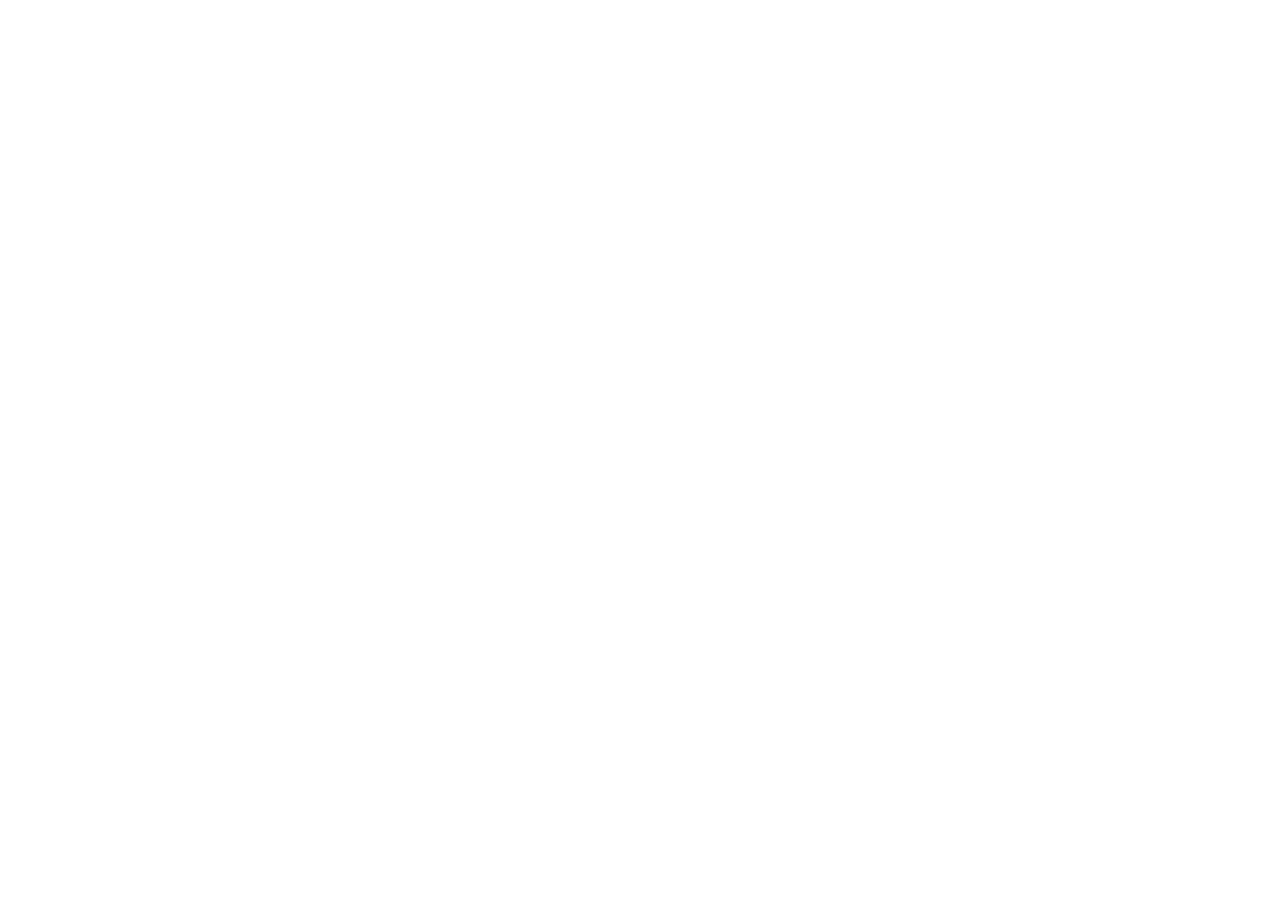
==== audio-player/index.html @ db374cc1 "initial commit" ====
<!DOCTYPE html>
<html lang="en">
<head>
    <meta charset="UTF-8">
    <meta http-equiv="X-UA-Compatible" content="IE=edge">
    <meta name="viewport" content="width=device-width, initial-scale=1.0">
    <title>Document</title>
</head>
<body>
    
</body>
</html>
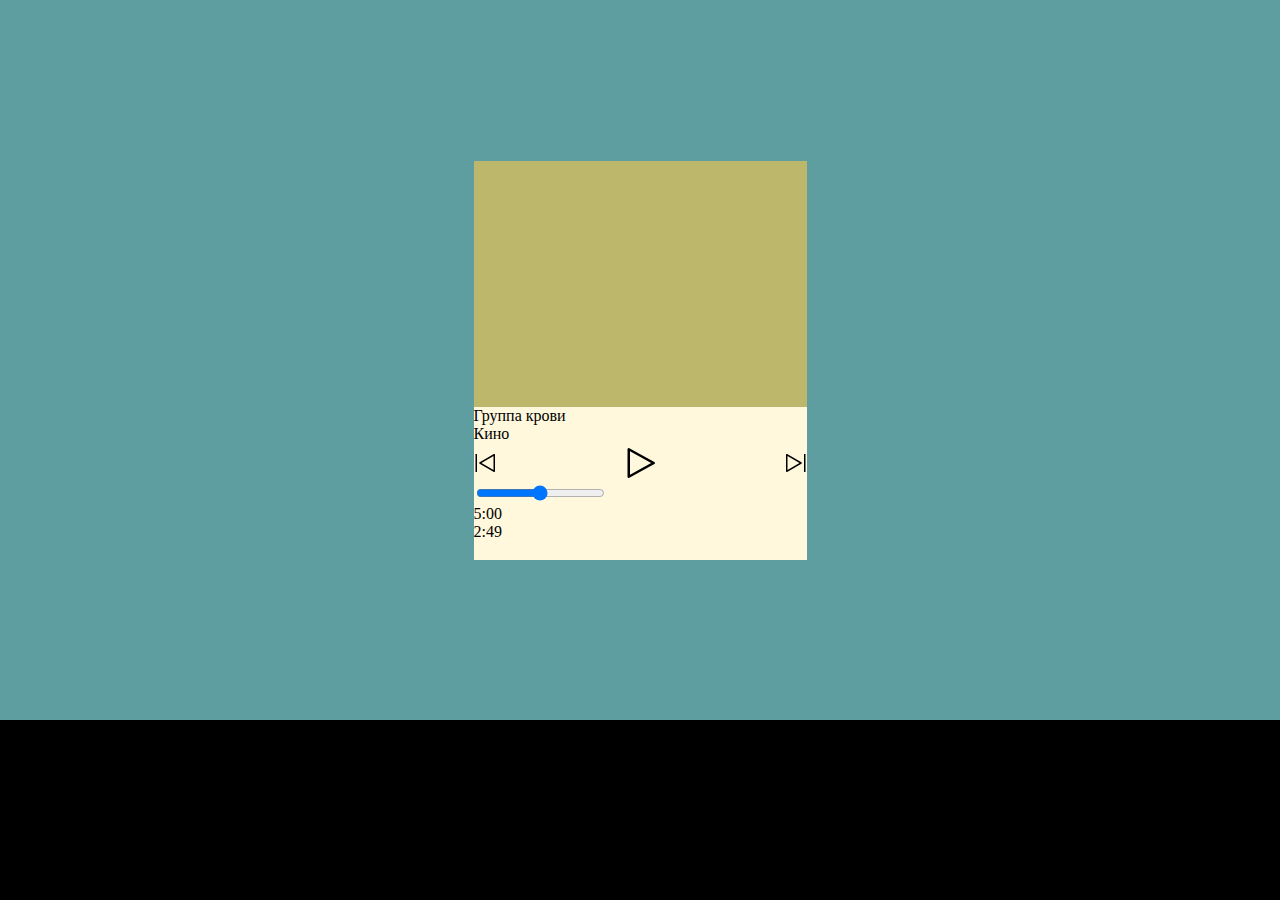
==== commit 0d7bc2f5: "feat: add play, back, next" ====
--- a/audio-player/index.html
+++ b/audio-player/index.html
@@ -1,12 +1,37 @@
 <!DOCTYPE html>
 <html lang="en">
+
 <head>
     <meta charset="UTF-8">
     <meta http-equiv="X-UA-Compatible" content="IE=edge">
     <meta name="viewport" content="width=device-width, initial-scale=1.0">
-    <title>Document</title>
+    <link rel="stylesheet" href="style.css">
+    <link rel="icon" href="favicon.ico">
+    <title>Audio-player</title>
 </head>
+
 <body>
-    
+    <div class="container">
+        <div class="audio-player">
+            <div class="cover"></div>
+            <div class="controls">
+                <div class="track-name">Группа крови</div>
+                <div class="track-artist">Кино</div>
+                <div class="buttons">
+                    <div class="button bttn-back"></div>
+                    <div class="button bttn-play"></div>
+                    <div class="button bttn-next"></div>
+                </div>
+                <div class="progress">
+                    <input type="range" class="progress-bar">
+                    <div class="current-time">5:00</div>
+                    <div class="duration-time">2:49</div>
+                </div>
+            </div>
+        </div>
+    </div>
+    <footer></footer>
+    <script type="module" src="index.js"></script>
 </body>
+
 </html>--- a/audio-player/style.css
+++ b/audio-player/style.css
@@ -0,0 +1,62 @@
+* {
+    box-sizing: border-box;
+}
+
+body {
+    height: 100vh;
+    display: flex;
+    flex-direction: column;
+    padding: 0;
+    margin: 0;
+}
+
+.container {
+    display: flex;
+    justify-content: center;
+    align-items: center;
+    flex-grow: 1;
+    background-color: cadetblue;
+}
+
+.audio-player {
+    width: 333px;
+    height: 399px;
+    background-color: cornsilk;
+}
+
+.cover {
+    height: 246px;
+    background-color: darkkhaki;
+}
+
+.buttons {
+    display: flex;
+    justify-content: space-between;
+    align-items: center;
+}
+
+.button {
+    width: 24px;
+    height: 24px;
+}
+
+.button:nth-of-type(1) {
+    background-image: url('./assets/svg/play-back.svg');
+}
+
+.button:nth-of-type(2) {
+    width: 40px;
+    height: 40px;
+    background-image: url('./assets/svg/play.svg');
+    background-size: cover;
+}
+
+.button:nth-of-type(3) {
+    background-image: url('./assets/svg/play-next.svg');
+}
+
+footer {
+    flex-grow: 0;
+    height: 20%;
+    background-color: black;
+}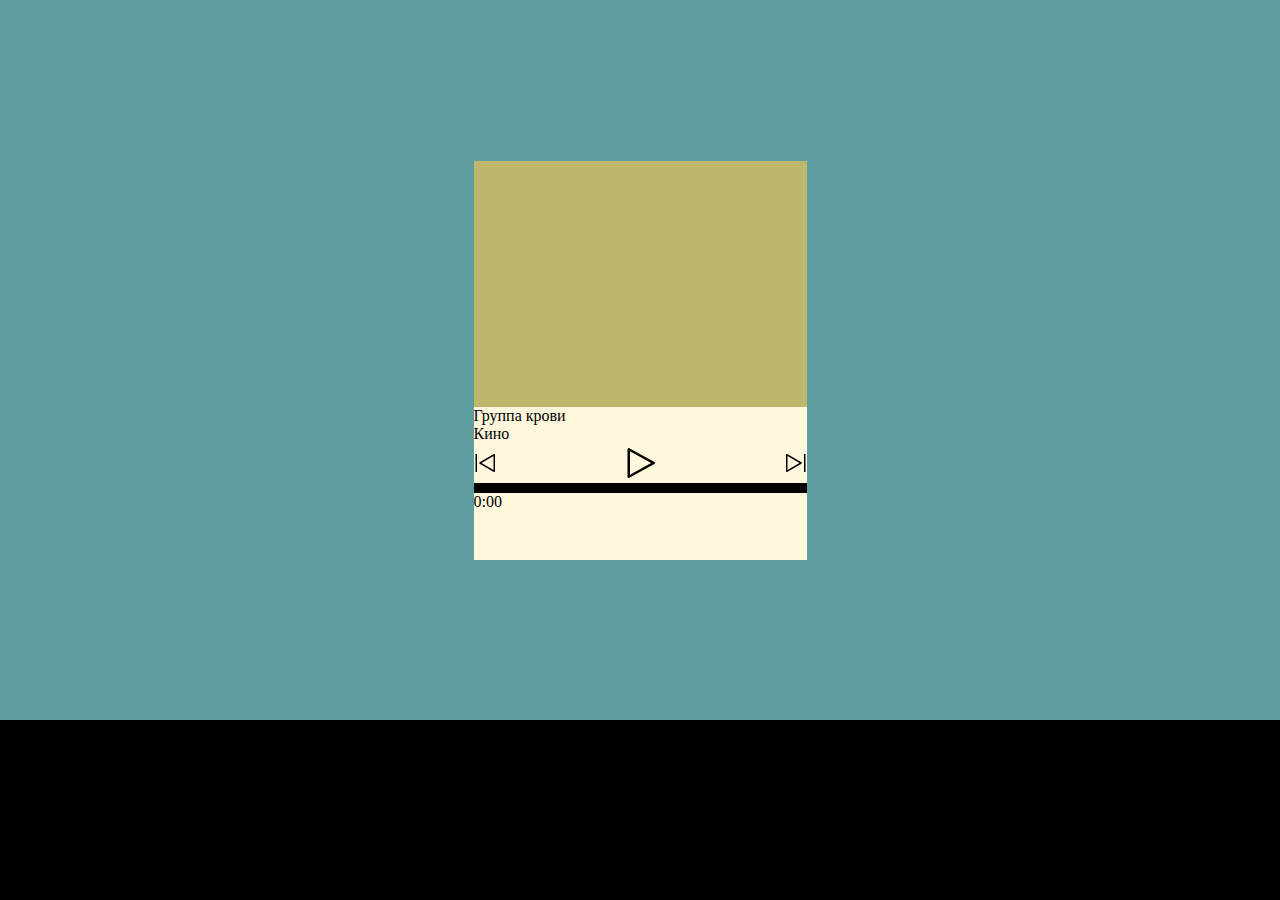
==== commit 1d53144b: "feat: timeline, progress & duration time" ====
--- a/audio-player/index.html
+++ b/audio-player/index.html
@@ -22,10 +22,12 @@
                     <div class="button bttn-play"></div>
                     <div class="button bttn-next"></div>
                 </div>
-                <div class="progress">
-                    <input type="range" class="progress-bar">
-                    <div class="current-time">5:00</div>
-                    <div class="duration-time">2:49</div>
+                <div class="duration">
+                    <div class="timeline-bar">
+                        <div class="progress-bar"></div>
+                    </div>
+                    <div class="progress-time"></div>
+                    <div class="duration-time"></div>
                 </div>
             </div>
         </div>
--- a/audio-player/style.css
+++ b/audio-player/style.css
@@ -48,7 +48,19 @@
     width: 40px;
     height: 40px;
     background-image: url('./assets/svg/play.svg');
-    background-size: cover;
+    background-position: center;
+    background-size: 100%;
+}
+
+.timeline-bar {
+    height: 10px;
+    background-color: black;
+}
+
+.progress-bar {
+    width: 0;
+    height: 100%;
+    background-color: tomato;
 }
 
 .button:nth-of-type(3) {
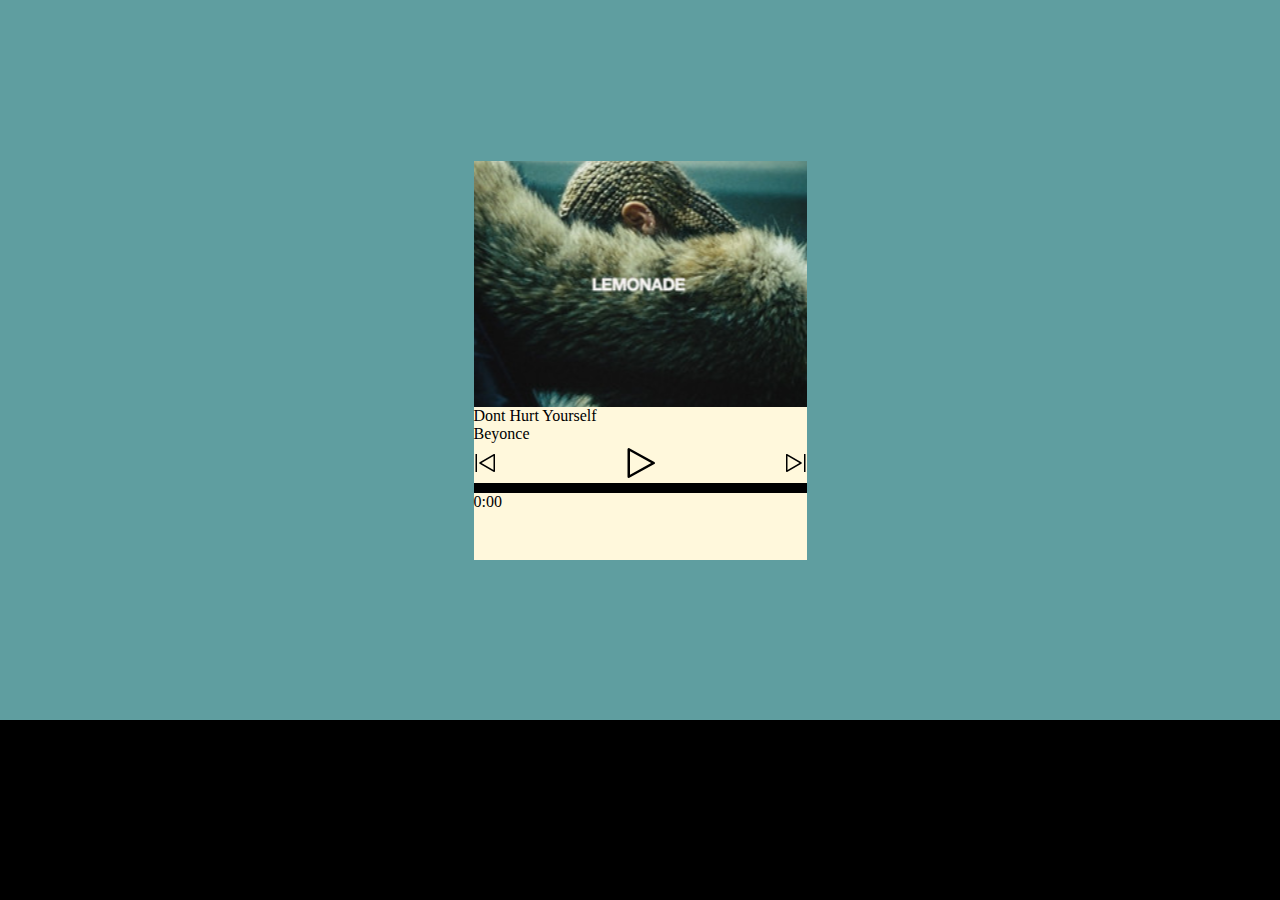
==== commit c334b4e7: "feat: change track name, artist, cover" ====
--- a/audio-player/index.html
+++ b/audio-player/index.html
@@ -15,7 +15,7 @@
         <div class="audio-player">
             <div class="cover"></div>
             <div class="controls">
-                <div class="track-name">Группа крови</div>
+                <div class="track-name"></div>
                 <div class="track-artist">Кино</div>
                 <div class="buttons">
                     <div class="button bttn-back"></div>
--- a/audio-player/style.css
+++ b/audio-player/style.css
@@ -27,6 +27,7 @@
 .cover {
     height: 246px;
     background-color: darkkhaki;
+    background-position: center;
 }
 
 .buttons {
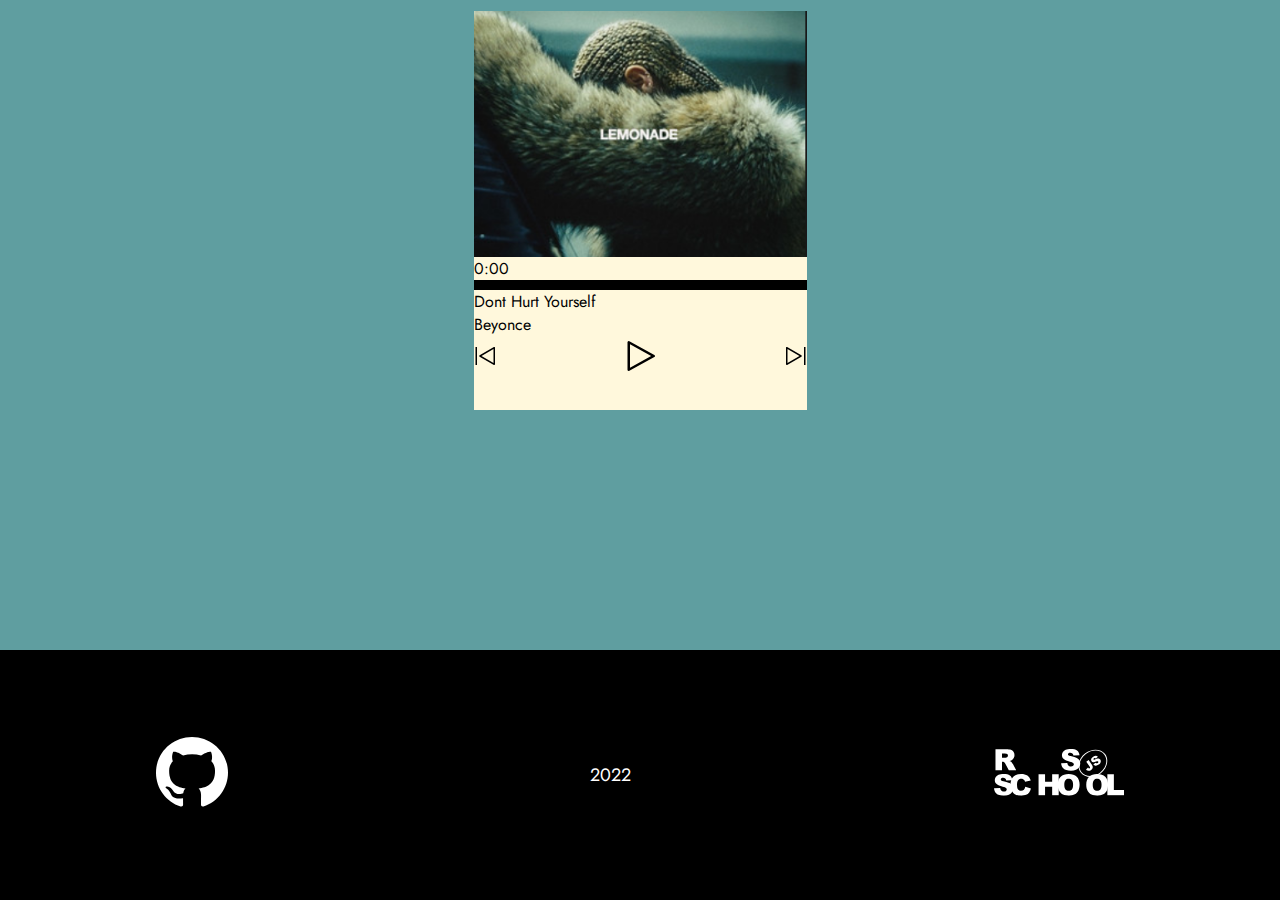
==== commit 8d5b84da: "feat: add visualisatin audio, links in footer" ====
--- a/audio-player/index.html
+++ b/audio-player/index.html
@@ -5,6 +5,9 @@
     <meta charset="UTF-8">
     <meta http-equiv="X-UA-Compatible" content="IE=edge">
     <meta name="viewport" content="width=device-width, initial-scale=1.0">
+    <link rel="preconnect" href="https://fonts.googleapis.com">
+    <link rel="preconnect" href="https://fonts.gstatic.com" crossorigin>
+    <link href="https://fonts.googleapis.com/css2?family=Jost:wght@300;500&display=swap" rel="stylesheet">
     <link rel="stylesheet" href="style.css">
     <link rel="icon" href="favicon.ico">
     <title>Audio-player</title>
@@ -12,27 +15,38 @@
 
 <body>
     <div class="container">
-        <div class="audio-player">
-            <div class="cover"></div>
-            <div class="controls">
-                <div class="track-name"></div>
-                <div class="track-artist">Кино</div>
-                <div class="buttons">
-                    <div class="button bttn-back"></div>
-                    <div class="button bttn-play"></div>
-                    <div class="button bttn-next"></div>
-                </div>
-                <div class="duration">
-                    <div class="timeline-bar">
-                        <div class="progress-bar"></div>
+        <div class="player-wrapper">
+            <div class="audio-player">
+                <div class="cover"></div>
+                <div class="controls">
+                    <div class="duration">
+                        <div class="time">
+                            <div class="progress-time"></div>
+                            <div class="duration-time"></div>
+                        </div>
+                        <div class="timeline-bar">
+                            <div class="progress-bar"></div>
+                        </div>
                     </div>
-                    <div class="progress-time"></div>
-                    <div class="duration-time"></div>
+                    <div class="track-name"></div>
+                    <div class="track-artist"></div>
+                    <div class="buttons">
+                        <div class="button bttn-back"></div>
+                        <div class="button bttn-play play"></div>
+                        <div class="button bttn-next"></div>
+                    </div>
                 </div>
             </div>
         </div>
+        <canvas id="myCanvas" width='1400' height='250'></canvas>
     </div>
-    <footer></footer>
+    <footer>
+        <a href="https://github.com/angrykir" target="_blank"><img src="./assets/svg/github.svg" class="github"
+                alt="github"></a>
+        2022
+        <a href="https://rs.school/js-stage0/" target="_blank"><img src="./assets/svg/rs-school-js.svg"
+                class="rs-school-js" alt="rs-school-js"></a>
+    </footer>
     <script type="module" src="index.js"></script>
 </body>
 
--- a/audio-player/style.css
+++ b/audio-player/style.css
@@ -8,14 +8,43 @@
     flex-direction: column;
     padding: 0;
     margin: 0;
+    font-family: 'Jost', sans-serif;
 }
 
 .container {
+    width: 100%;
     display: flex;
+    flex-direction: column;
     justify-content: center;
     align-items: center;
     flex-grow: 1;
     background-color: cadetblue;
+    animation: color-me-in 5s infinite;
+}
+
+@keyframes color-me-in {
+    50% {
+        background: #64e4ed;
+    }
+
+    50% {
+        background: #025721;
+    }
+
+    50% {
+        background: #01232e;
+    }
+
+    50% {
+        background: #64e4ed;
+    }
+}
+
+.player-wrapper {
+    display: flex;
+    flex-grow: 1;
+    align-items: center;
+
 }
 
 .audio-player {
@@ -28,6 +57,13 @@
     height: 246px;
     background-color: darkkhaki;
     background-position: center;
+    background-size: 100%;
+    transition: 0.3s;
+}
+
+.cover.increase {
+    background-size: 120%;
+    transition: 0.5s;
 }
 
 .buttons {
@@ -41,16 +77,33 @@
     height: 24px;
 }
 
-.button:nth-of-type(1) {
-    background-image: url('./assets/svg/play-back.svg');
-}
-
-.button:nth-of-type(2) {
+.button.play {
     width: 40px;
     height: 40px;
     background-image: url('./assets/svg/play.svg');
     background-position: center;
     background-size: 100%;
+}
+
+.button.pause {
+    width: 40px;
+    height: 40px;
+    background-image: url('./assets/svg/pause.svg');
+    background-position: center;
+    background-size: 100%;
+}
+
+.button.bttn-back {
+    background-image: url('./assets/svg/play-back.svg');
+}
+
+.button.bttn-next {
+    background-image: url('./assets/svg/play-next.svg');
+}
+
+.time {
+    display: flex;
+    justify-content: space-between;
 }
 
 .timeline-bar {
@@ -64,12 +117,30 @@
     background-color: tomato;
 }
 
-.button:nth-of-type(3) {
-    background-image: url('./assets/svg/play-next.svg');
+
+#myCanvas {
+    width: 100%;
+    height: 230px;
+    display: flex;
 }
 
+
 footer {
+    height: 250px;
+    display: flex;
+    justify-content: space-around;
+    align-items: center;
     flex-grow: 0;
-    height: 20%;
+    gap: 50px;
+    color: white;
     background-color: black;
+    font-size: 18px;
+}
+
+.github {
+    height: 70px;
+}
+
+.rs-school-js {
+    height: 53px;
 }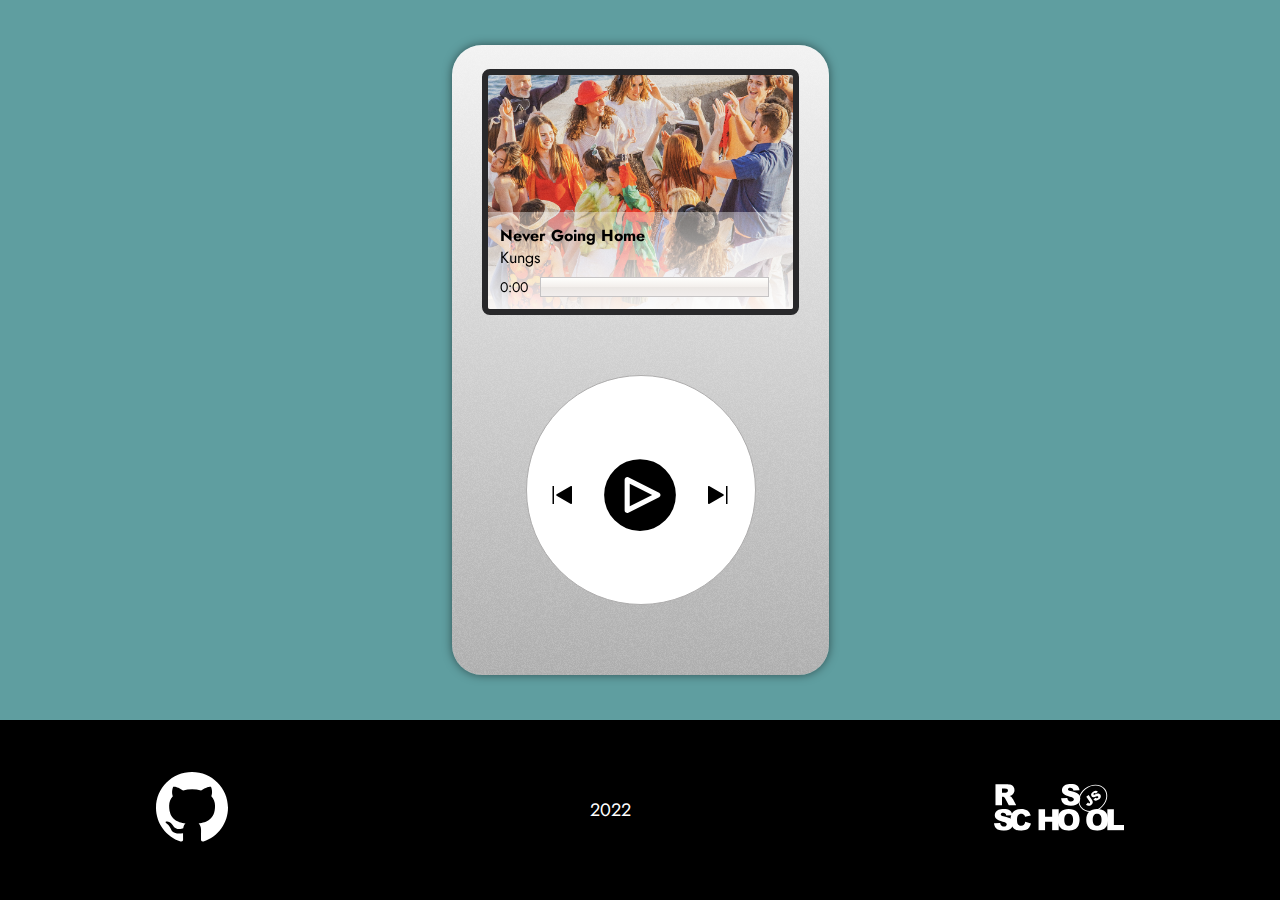
==== commit 6012f80e: "fix: renew design" ====
--- a/audio-player/index.html
+++ b/audio-player/index.html
@@ -7,7 +7,7 @@
     <meta name="viewport" content="width=device-width, initial-scale=1.0">
     <link rel="preconnect" href="https://fonts.googleapis.com">
     <link rel="preconnect" href="https://fonts.gstatic.com" crossorigin>
-    <link href="https://fonts.googleapis.com/css2?family=Jost:wght@300;500&display=swap" rel="stylesheet">
+    <link href="https://fonts.googleapis.com/css2?family=Jost:wght@500;700&display=swap" rel="stylesheet">
     <link rel="stylesheet" href="style.css">
     <link rel="icon" href="favicon.ico">
     <title>Audio-player</title>
@@ -17,24 +17,27 @@
     <div class="container">
         <div class="player-wrapper">
             <div class="audio-player">
-                <div class="cover"></div>
-                <div class="controls">
-                    <div class="duration">
-                        <div class="time">
+                <div class="cover">
+                    <div class="duration-wrapper">
+                        <div class="track-name"></div>
+                        <div class="track-artist"></div>
+                        <div class="duration">
                             <div class="progress-time"></div>
+                            <div class="timeline-bar">
+                                <div class="progress-bar"></div>
+                            </div>
                             <div class="duration-time"></div>
                         </div>
-                        <div class="timeline-bar">
-                            <div class="progress-bar"></div>
-                        </div>
                     </div>
-                    <div class="track-name"></div>
-                    <div class="track-artist"></div>
+                </div>
+                <div class="controls">
                     <div class="buttons">
                         <div class="button bttn-back"></div>
                         <div class="button bttn-play play"></div>
                         <div class="button bttn-next"></div>
                     </div>
+                    <div class="round-big"></div>
+                    <div class="round-small"></div>
                 </div>
             </div>
         </div>
--- a/audio-player/style.css
+++ b/audio-player/style.css
@@ -12,6 +12,7 @@
 }
 
 .container {
+    position: relative;
     width: 100%;
     display: flex;
     flex-direction: column;
@@ -44,20 +45,35 @@
     display: flex;
     flex-grow: 1;
     align-items: center;
-
+    padding: 15px;
 }
 
 .audio-player {
-    width: 333px;
-    height: 399px;
-    background-color: cornsilk;
+    width: 377px;
+    height: 630px;
+    display: flex;
+    flex-direction: column;
+    z-index: 100;
+    padding-top: 24px;
+    padding-right: 30px;
+    padding-bottom: 24px;
+    padding-left: 30px;
+    border-radius: 30px;
+    background: url(./assets/img/noise.png), linear-gradient(180deg, #F2F2F2 0%, #ADADAD 100%);
+    box-shadow: 0 0 10px rgba(0, 0, 0, 0.5);
 }
 
 .cover {
+    display: flex;
+    flex-direction: column;
+    justify-content: flex-end;
+    flex-shrink: 0;
     height: 246px;
     background-color: darkkhaki;
     background-position: center;
     background-size: 100%;
+    border-radius: 8px;
+    border: 6px solid #28282A;
     transition: 0.3s;
 }
 
@@ -66,10 +82,59 @@
     transition: 0.5s;
 }
 
+.duration-wrapper {
+    display: flex;
+    flex-direction: column;
+    padding: 12px;
+    background: linear-gradient(180deg, rgba(255, 255, 255, 0.4) 0%, rgba(255, 255, 255, 0.9) 100%);
+    border-radius: 0 0 2px 2px;
+}
+
+.duration {
+    display: flex;
+    align-items: center;
+    gap: 12px;
+    font-size: 14px;
+}
+
+.track-name {
+    font-weight: 700;
+}
+
+.track-artist {
+    line-height: 22px;
+    margin-bottom: 8px;
+}
+
+.timeline-bar {
+    width: 100%;
+    height: 20px;
+    background: linear-gradient(180deg, #FFFFFD 0%, #F3EFEC 48.44%, #EBE7E4 51.04%, #F1EDEC 100%);
+    border: 1px solid #C5C3C4;
+}
+
+.progress-bar {
+    width: 0;
+    height: 100%;
+    background: linear-gradient(180deg, #83ADD7 0%, #58A1D6 30.61%, #2B8EC9 50.52%, #01A0DA 68.64%, #01AFE4 100%)
+}
+
+.controls {
+    height: 100%;
+    position: relative;
+    display: flex;
+    flex-direction: column;
+    justify-content: center;
+    margin-top: 60px;
+    margin-bottom: 36px;
+}
+
 .buttons {
     display: flex;
-    justify-content: space-between;
-    align-items: center;
+    justify-content: center;
+    align-items: center;
+    gap: 24px;
+    z-index: 100;
 }
 
 .button {
@@ -77,17 +142,22 @@
     height: 24px;
 }
 
+.button:hover {
+    cursor: pointer;
+    filter: invert(52%) sepia(37%) saturate(5857%) hue-rotate(165deg) brightness(99%) contrast(98%);
+}
+
 .button.play {
-    width: 40px;
-    height: 40px;
+    width: 82px;
+    height: 82px;
     background-image: url('./assets/svg/play.svg');
     background-position: center;
     background-size: 100%;
 }
 
 .button.pause {
-    width: 40px;
-    height: 40px;
+    width: 82px;
+    height: 82px;
     background-image: url('./assets/svg/pause.svg');
     background-position: center;
     background-size: 100%;
@@ -95,38 +165,41 @@
 
 .button.bttn-back {
     background-image: url('./assets/svg/play-back.svg');
+    background-position: center;
+    background-size: 100%;
 }
 
 .button.bttn-next {
     background-image: url('./assets/svg/play-next.svg');
-}
-
-.time {
-    display: flex;
-    justify-content: space-between;
-}
-
-.timeline-bar {
-    height: 10px;
-    background-color: black;
-}
-
-.progress-bar {
-    width: 0;
-    height: 100%;
-    background-color: tomato;
-}
-
+    background-position: center;
+    background-size: 100%;
+}
+
+.round-big {
+    position: absolute;
+    width: 230px;
+    height: 230px;
+    z-index: 0;
+    top: 50%;
+    left: 50%;
+    margin-top: -120px;
+    margin-left: -114px;
+    border-radius: 115px;
+    border: solid 1px #AEADAD;
+    background-color: white;
+}
 
 #myCanvas {
+    position: absolute;
+    bottom: 0;
     width: 100%;
-    height: 230px;
-    display: flex;
-}
-
+    height: 30%;
+    display: flex;
+    z-index: 0;
+}
 
 footer {
-    height: 250px;
+    height: 20%;
     display: flex;
     justify-content: space-around;
     align-items: center;
@@ -143,4 +216,8 @@
 
 .rs-school-js {
     height: 53px;
+}
+
+footer a:hover {
+    filter: invert(52%) sepia(37%) saturate(5857%) hue-rotate(165deg) brightness(99%) contrast(98%);
 }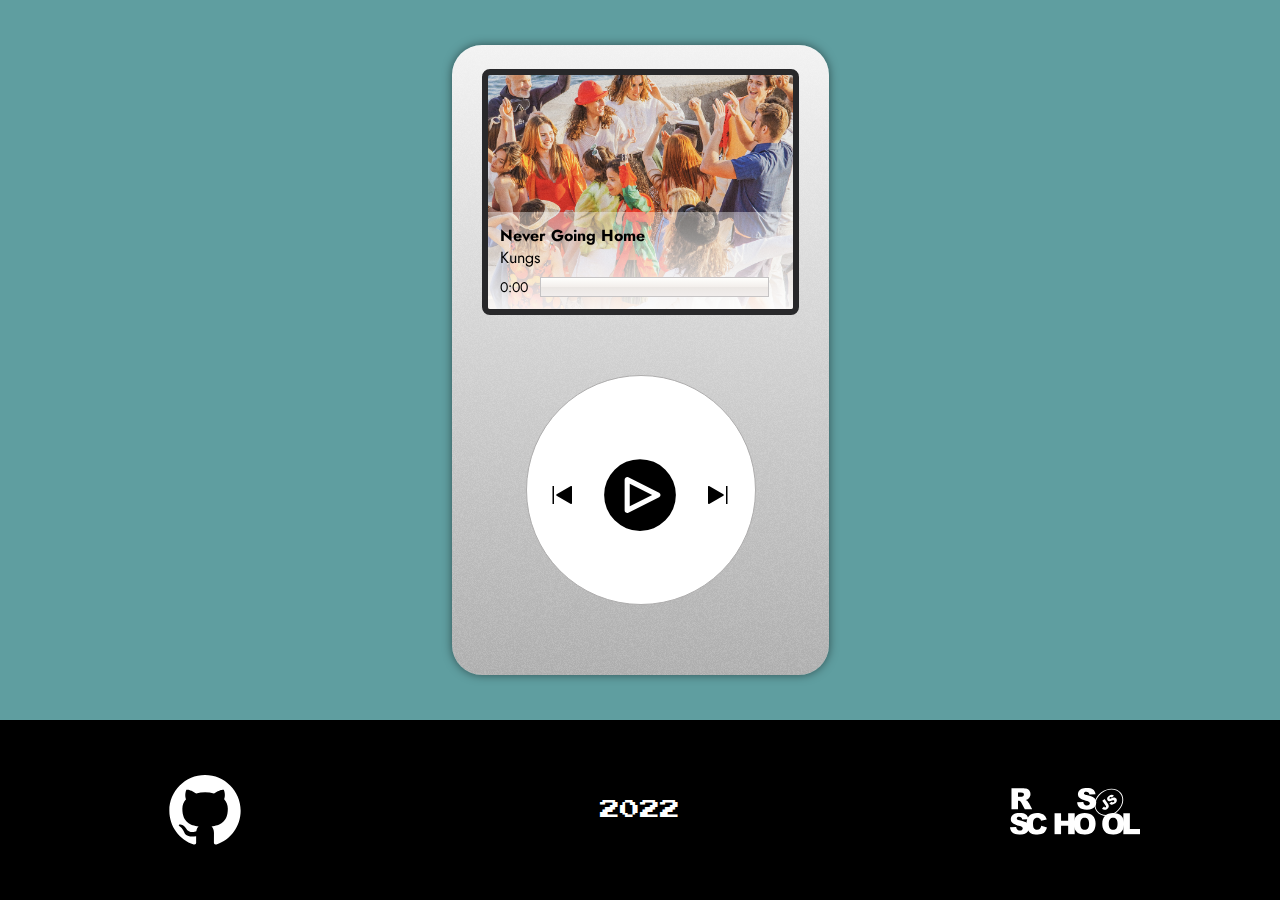
==== commit 9a41f62f: "fix: footer style" ====
--- a/audio-player/index.html
+++ b/audio-player/index.html
@@ -7,7 +7,7 @@
     <meta name="viewport" content="width=device-width, initial-scale=1.0">
     <link rel="preconnect" href="https://fonts.googleapis.com">
     <link rel="preconnect" href="https://fonts.gstatic.com" crossorigin>
-    <link href="https://fonts.googleapis.com/css2?family=Jost:wght@500;700&display=swap" rel="stylesheet">
+    <link href="https://fonts.googleapis.com/css2?family=Comforter+Brush&family=Jost:ital,wght@0,700;1,500&family=Press+Start+2P&display=swap" rel="stylesheet">
     <link rel="stylesheet" href="style.css">
     <link rel="icon" href="favicon.ico">
     <title>Audio-player</title>
--- a/audio-player/style.css
+++ b/audio-player/style.css
@@ -200,6 +200,7 @@
 
 footer {
     height: 20%;
+    min-height: 130px;
     display: flex;
     justify-content: space-around;
     align-items: center;
@@ -207,10 +208,21 @@
     gap: 50px;
     color: white;
     background-color: black;
-    font-size: 18px;
+    font-family: 'Press Start 2P', cursive;
+    font-size: 20px;
+}
+
+.history-list > div {
+    margin-bottom: 15px;
+}
+
+.history-list > div:nth-of-type(2) {
+    margin-bottom: 45px;
+    color: green;
 }
 
 .github {
+    width: 130px;
     height: 70px;
 }
 
